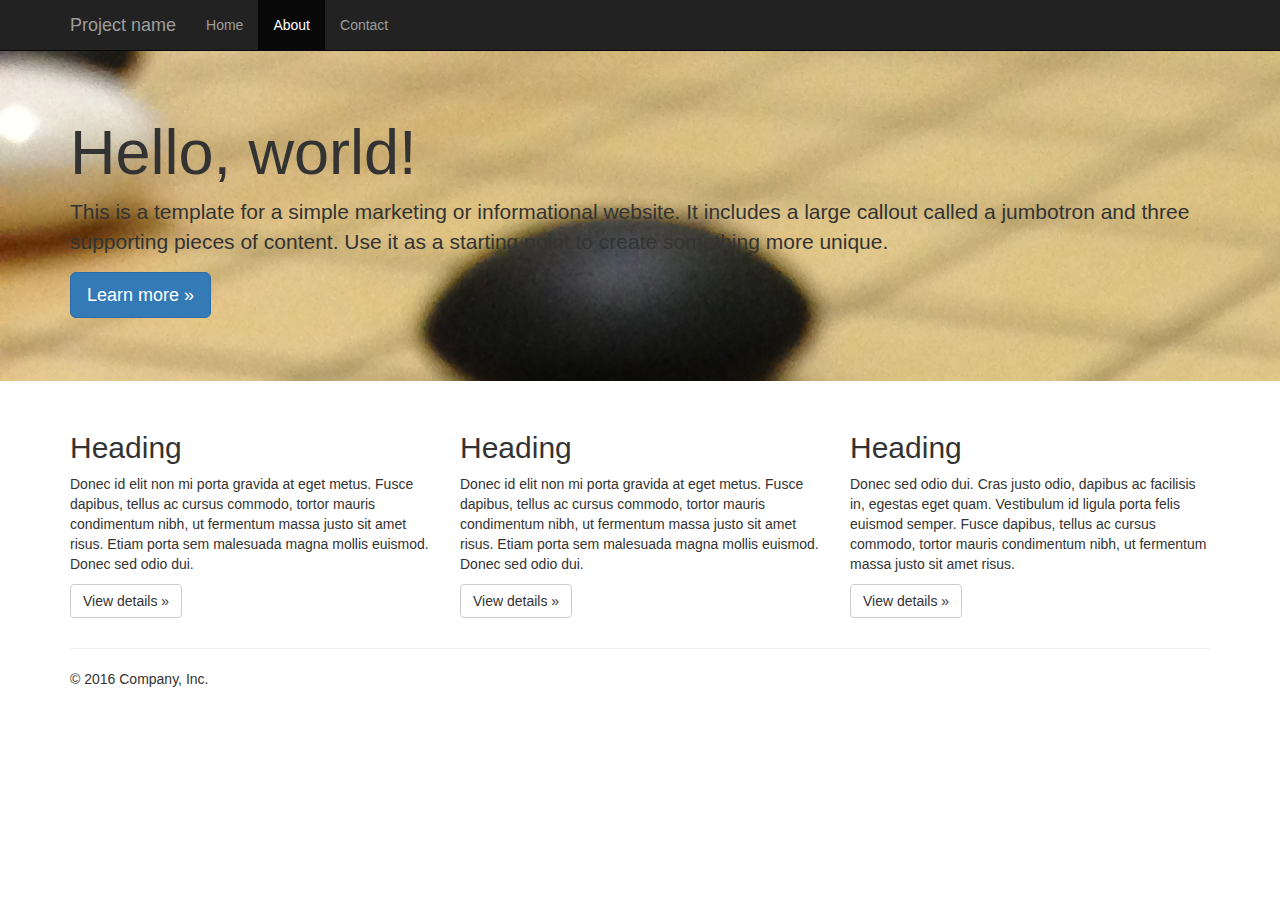
==== about.html @ a6fb61eb "Added website files." ====
<!DOCTYPE html>
<html lang="en">
  <head>
    <meta charset="utf-8">
    <meta http-equiv="X-UA-Compatible" content="IE=edge">
    <meta name="viewport" content="width=device-width, initial-scale=1">
    <!-- The above 3 meta tags *must* come first in the head; any other head content must come *after* these tags -->
    <meta name="description" content="">
    <meta name="author" content="">
    <link rel="icon" href="images/favicon.ico">

    <title>Reno Go Club - About Us</title>

    <!-- Bootstrap core CSS -->
    <link href="css/bootstrap.css" rel="stylesheet">

    <!-- IE10 viewport hack for Surface/desktop Windows 8 bug -->
    <link href="css/ie10-viewport-bug-workaround.css" rel="stylesheet">

    <!-- Custom styles for this template -->
    <link href="css/jumbotron.css" rel="stylesheet">
	
    <!-- HTML5 shim and Respond.js for IE8 support of HTML5 elements and media queries -->
    <!--[if lt IE 9]>
      <script src="https://oss.maxcdn.com/html5shiv/3.7.3/html5shiv.min.js"></script>
      <script src="https://oss.maxcdn.com/respond/1.4.2/respond.min.js"></script>
    <![endif]-->
  </head>

  <body>
    <nav class="navbar navbar-inverse navbar-fixed-top">
      <div class="container">
        <div class="navbar-header">
          <button type="button" class="navbar-toggle collapsed" data-toggle="collapse" data-target="#navbar" aria-expanded="false" aria-controls="navbar">
            <span class="sr-only">Toggle navigation</span>
            <span class="icon-bar"></span>
            <span class="icon-bar"></span>
            <span class="icon-bar"></span>
          </button>
          <a class="navbar-brand" href="#">Project name</a>
        </div>
        <div id="navbar" class="navbar-collapse collapse">
			<ul class="nav navbar-nav">
				<li><a href="index.html">Home</a></li>
				<li class="active"><a href="#">About</a></li>
				<li><a href="contact">Contact</a></li>
			</ul>
        </div><!--/.navbar-collapse -->
      </div>
    </nav>
	
    <!-- Main jumbotron for a primary marketing message or call to action -->
    <div class="jumbotron" style="background-image: url('images/pic-1.jpg');">
      <div class="container">
        <h1>Hello, world!</h1>
        <p>This is a template for a simple marketing or informational website. It includes a large callout called a jumbotron and three supporting pieces of content. Use it as a starting point to create something more unique.</p>
        <p><a class="btn btn-primary btn-lg" href="http://getbootstrap.com/examples/jumbotron/#" role="button">Learn more »</a></p>
      </div>
    </div>

    <div class="container">
      <!-- Example row of columns -->
      <div class="row">
        <div class="col-md-4">
          <h2>Heading</h2>
          <p>Donec id elit non mi porta gravida at eget metus. Fusce dapibus, tellus ac cursus commodo, tortor mauris condimentum nibh, ut fermentum massa justo sit amet risus. Etiam porta sem malesuada magna mollis euismod. Donec sed odio dui. </p>
          <p><a class="btn btn-default" href="http://getbootstrap.com/examples/jumbotron/#" role="button">View details »</a></p>
        </div>
        <div class="col-md-4">
          <h2>Heading</h2>
          <p>Donec id elit non mi porta gravida at eget metus. Fusce dapibus, tellus ac cursus commodo, tortor mauris condimentum nibh, ut fermentum massa justo sit amet risus. Etiam porta sem malesuada magna mollis euismod. Donec sed odio dui. </p>
          <p><a class="btn btn-default" href="http://getbootstrap.com/examples/jumbotron/#" role="button">View details »</a></p>
       </div>
        <div class="col-md-4">
          <h2>Heading</h2>
          <p>Donec sed odio dui. Cras justo odio, dapibus ac facilisis in, egestas eget quam. Vestibulum id ligula porta felis euismod semper. Fusce dapibus, tellus ac cursus commodo, tortor mauris condimentum nibh, ut fermentum massa justo sit amet risus.</p>
          <p><a class="btn btn-default" href="http://getbootstrap.com/examples/jumbotron/#" role="button">View details »</a></p>
        </div>
      </div>

      <hr>

      <footer>
        <p>© 2016 Company, Inc.</p>
      </footer>
    </div> <!-- /container -->


    <!-- Bootstrap core JavaScript
    ================================================== -->
    <!-- Placed at the end of the document so the pages load faster -->
    <script src="js/jquery.min.js"></script>
    <script>window.jQuery || document.write('<script src="../../assets/js/vendor/jquery.min.js"><\/script>')</script>
    <script src="js/bootstrap.min.js"></script>
    <!-- IE10 viewport hack for Surface/desktop Windows 8 bug -->
    <script src="js/ie10-viewport-bug-workaround.js"></script>
  

</body></html>
---- css/ie10-viewport-bug-workaround.css ----
/*!
 * IE10 viewport hack for Surface/desktop Windows 8 bug
 * Copyright 2014-2015 Twitter, Inc.
 * Licensed under MIT (https://github.com/twbs/bootstrap/blob/master/LICENSE)
 */

/*
 * See the Getting Started docs for more information:
 * http://getbootstrap.com/getting-started/#support-ie10-width
 */
@-ms-viewport     { width: device-width; }
@-o-viewport      { width: device-width; }
@viewport         { width: device-width; }
---- css/jumbotron.css ----
/* Move down content because we have a fixed navbar that is 50px tall */
body {
  padding-top: 50px;
  padding-bottom: 20px;
}
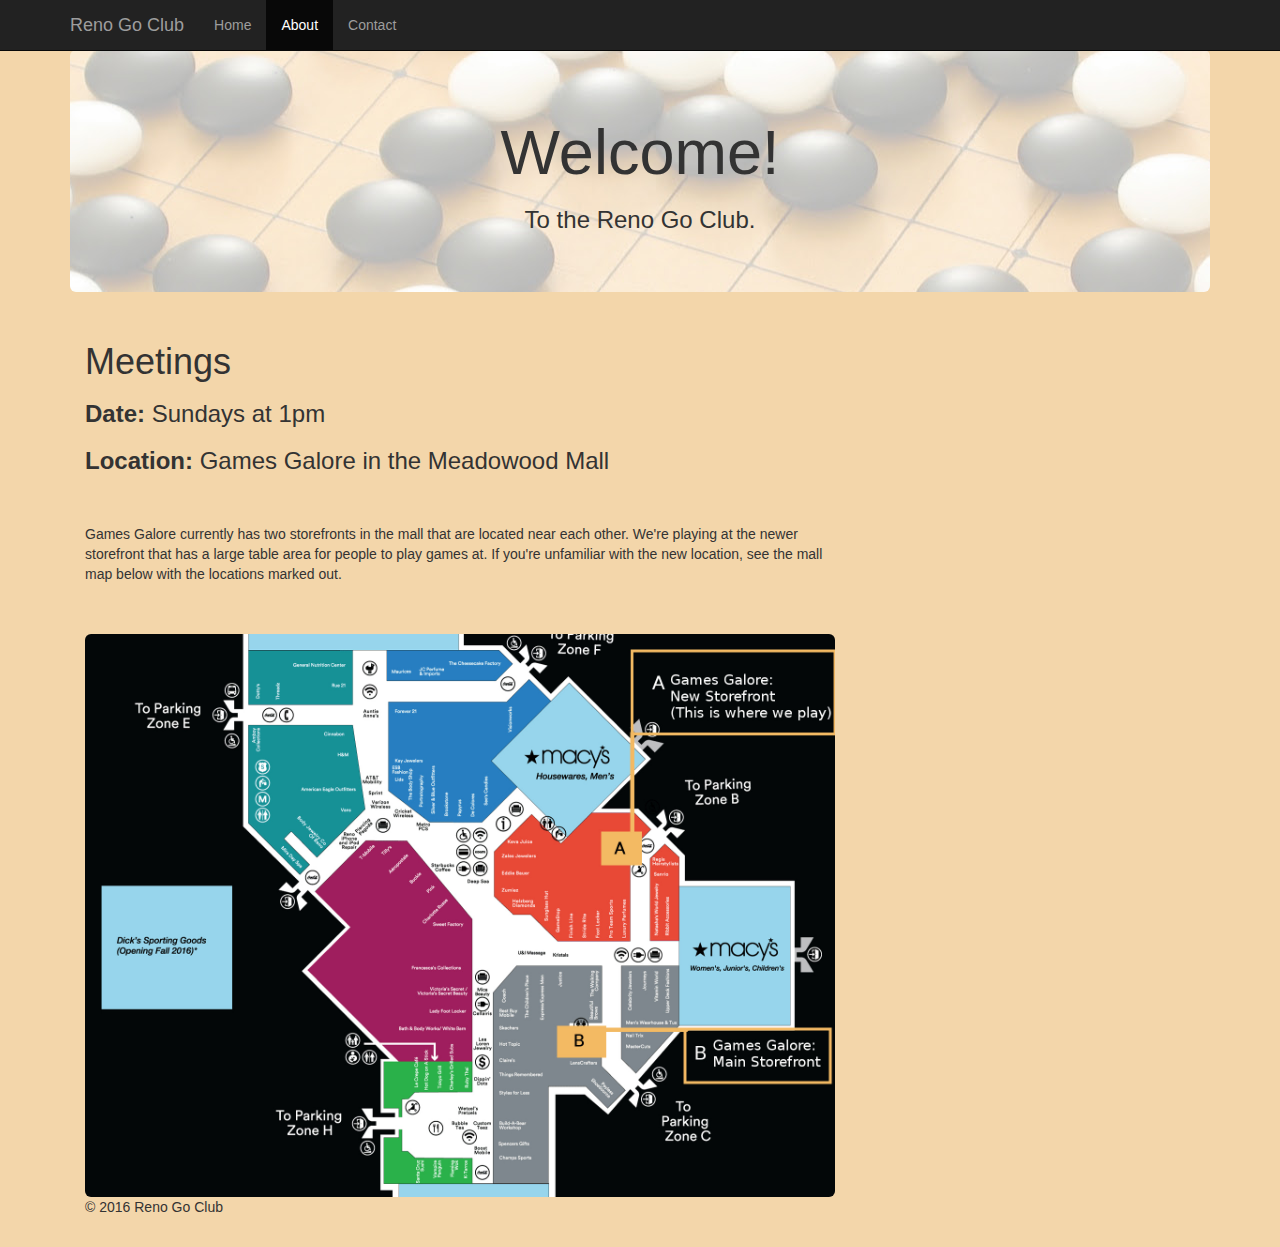
==== commit a5a59e85: "Finished About page" ====
--- a/about.html
+++ b/about.html
@@ -37,54 +37,49 @@
             <span class="icon-bar"></span>
             <span class="icon-bar"></span>
           </button>
-          <a class="navbar-brand" href="#">Project name</a>
+          <a class="navbar-brand" href="index.html">Reno Go Club</a>
         </div>
         <div id="navbar" class="navbar-collapse collapse">
 			<ul class="nav navbar-nav">
 				<li><a href="index.html">Home</a></li>
 				<li class="active"><a href="#">About</a></li>
-				<li><a href="contact">Contact</a></li>
+				<li><a href="#">Contact</a></li>
 			</ul>
         </div><!--/.navbar-collapse -->
       </div>
     </nav>
 	
     <!-- Main jumbotron for a primary marketing message or call to action -->
-    <div class="jumbotron" style="background-image: url('images/pic-1.jpg');">
-      <div class="container">
-        <h1>Hello, world!</h1>
-        <p>This is a template for a simple marketing or informational website. It includes a large callout called a jumbotron and three supporting pieces of content. Use it as a starting point to create something more unique.</p>
-        <p><a class="btn btn-primary btn-lg" href="http://getbootstrap.com/examples/jumbotron/#" role="button">Learn more »</a></p>
-      </div>
+<div class="container">
+	<div class="jumbotron" style="
+  background-color: #f3d6aa; background-image: url('images/pic-4-1.jpg'); background-repeat: no-repeat; background-position: center; background-attachment: fixed; text-align: center;">
+        <h1>Welcome!</h1>
+        <h3>To the Reno Go Club.</h3>
     </div>
 
     <div class="container">
       <!-- Example row of columns -->
       <div class="row">
-        <div class="col-md-4">
-          <h2>Heading</h2>
-          <p>Donec id elit non mi porta gravida at eget metus. Fusce dapibus, tellus ac cursus commodo, tortor mauris condimentum nibh, ut fermentum massa justo sit amet risus. Etiam porta sem malesuada magna mollis euismod. Donec sed odio dui. </p>
-          <p><a class="btn btn-default" href="http://getbootstrap.com/examples/jumbotron/#" role="button">View details »</a></p>
+	  
+        <div class="col-lg-8 col-md-8 col-sm-6 col-xs-6">
+          <h1>Meetings</h1>
+          <h3><strong>Date:</strong> Sundays at 1pm</h3>
+		  <h3><strong>Location:</strong> Games Galore in the Meadowood Mall</h3>
+		  <br></br>
+		  <p>Games Galore currently has two storefronts in the mall that are located near each other. We're playing at the newer storefront that has a large table area for people to play games at. If you're unfamiliar with the new location, see the mall map below with the locations marked out.</p>
+		  <br></br>
+		  <img src="images/mall-map.jpg" class="img-rounded" alt="Cinque Terre" width="100%" height="auto">
         </div>
-        <div class="col-md-4">
-          <h2>Heading</h2>
-          <p>Donec id elit non mi porta gravida at eget metus. Fusce dapibus, tellus ac cursus commodo, tortor mauris condimentum nibh, ut fermentum massa justo sit amet risus. Etiam porta sem malesuada magna mollis euismod. Donec sed odio dui. </p>
-          <p><a class="btn btn-default" href="http://getbootstrap.com/examples/jumbotron/#" role="button">View details »</a></p>
+		
+        <div class="col-lg-4 col-md-4 col-sm-6 col-xs-6">
+			<iframe src="https://www.facebook.com/plugins/page.php?href=https%3A%2F%2Fwww.facebook.com%2FReno-Go-Club-213511601993231%2F%3Ffref%3Dts&tabs=timeline&width=340&height=800&small_header=false&adapt_container_width=true&hide_cover=false&show_facepile=true&appId" width="340" height="800" style="border:none;overflow:hidden" scrolling="no" frameborder="0" allowTransparency="true"></iframe>
        </div>
-        <div class="col-md-4">
-          <h2>Heading</h2>
-          <p>Donec sed odio dui. Cras justo odio, dapibus ac facilisis in, egestas eget quam. Vestibulum id ligula porta felis euismod semper. Fusce dapibus, tellus ac cursus commodo, tortor mauris condimentum nibh, ut fermentum massa justo sit amet risus.</p>
-          <p><a class="btn btn-default" href="http://getbootstrap.com/examples/jumbotron/#" role="button">View details »</a></p>
-        </div>
-      </div>
-
-      <hr>
-
+	</div>
       <footer>
-        <p>© 2016 Company, Inc.</p>
+        <p>© 2016 Reno Go Club</p>
       </footer>
-    </div> <!-- /container -->
-
+</div><!-- /container -->
+</div>
 
     <!-- Bootstrap core JavaScript
     ================================================== -->
--- a/css/jumbotron.css
+++ b/css/jumbotron.css
@@ -2,4 +2,5 @@
 body {
   padding-top: 50px;
   padding-bottom: 20px;
+  background-color: #f3d6aa;
 }
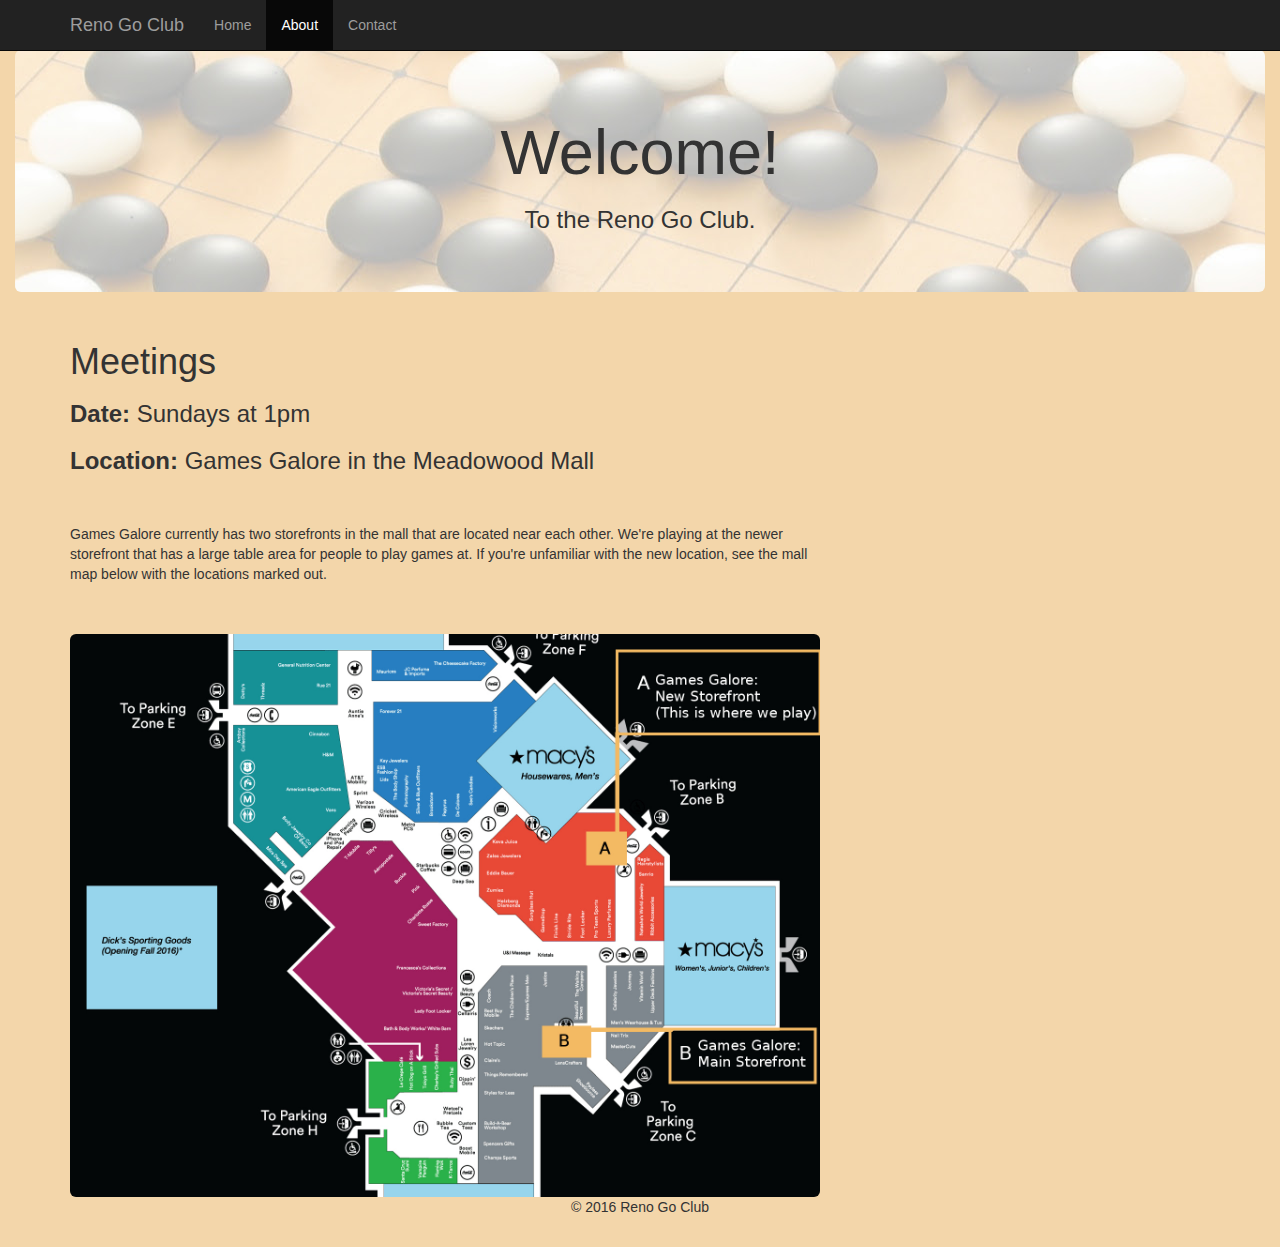
==== commit dacbcc9f: "Fixed issues with mobile device formatting" ====
--- a/about.html
+++ b/about.html
@@ -43,14 +43,14 @@
 			<ul class="nav navbar-nav">
 				<li><a href="index.html">Home</a></li>
 				<li class="active"><a href="#">About</a></li>
-				<li><a href="#">Contact</a></li>
+				<li><a href="https://www.facebook.com/Reno-Go-Club-213511601993231/">Contact</a></li>
 			</ul>
         </div><!--/.navbar-collapse -->
       </div>
     </nav>
 	
     <!-- Main jumbotron for a primary marketing message or call to action -->
-<div class="container">
+<div class="container-fluid">
 	<div class="jumbotron" style="
   background-color: #f3d6aa; background-image: url('images/pic-4-1.jpg'); background-repeat: no-repeat; background-position: center; background-attachment: fixed; text-align: center;">
         <h1>Welcome!</h1>
@@ -60,23 +60,44 @@
     <div class="container">
       <!-- Example row of columns -->
       <div class="row">
-	  
-        <div class="col-lg-8 col-md-8 col-sm-6 col-xs-6">
+			
+		<span class="visible-xs-block visible-sm-block">
+		<div class="col-md-4">
+			<div style="display: flex; align-items: center;">
+			<iframe src="https://www.facebook.com/plugins/page.php?href=https%3A%2F%2Fwww.facebook.com%2FReno-Go-Club-213511601993231%2F%3Ffref%3Dts&tabs&width=340&height=70&small_header=true&adapt_container_width=true&hide_cover=false&show_facepile=false&appId" width="100%" height="70px" style="border:none;overflow:hidden" scrolling="no" frameborder="0" allowTransparency="true"></iframe>
+			&nbsp;
+			</div>
+		</div>
+		</span>
+			
+		<div class="clearfix visible-xs-block visible-sm-block">&nbsp;</div>
+		
+        <div class="col-md-8">
           <h1>Meetings</h1>
           <h3><strong>Date:</strong> Sundays at 1pm</h3>
 		  <h3><strong>Location:</strong> Games Galore in the Meadowood Mall</h3>
 		  <br></br>
 		  <p>Games Galore currently has two storefronts in the mall that are located near each other. We're playing at the newer storefront that has a large table area for people to play games at. If you're unfamiliar with the new location, see the mall map below with the locations marked out.</p>
 		  <br></br>
-		  <img src="images/mall-map.jpg" class="img-rounded" alt="Cinque Terre" width="100%" height="auto">
+		  
+		  <img id="myImg" src="images/mall-map.jpg" class="img-rounded" width="100%" height="auto" data-toggle="modal" data-target="#myModal">
+		  <div id="myModal" class="modal fade">
+			<div class="modal-content">
+			<div class="modal-body">
+				<img src="images/mall-map.jpg" width="100%" data-toggle="modal" data-target="#myModal">
+			</div>
+			</div>
+		  </div>
         </div>
 		
-        <div class="col-lg-4 col-md-4 col-sm-6 col-xs-6">
+		<span class="hidden-xs hidden-sm">
+        <div class="col-md-4">
 			<iframe src="https://www.facebook.com/plugins/page.php?href=https%3A%2F%2Fwww.facebook.com%2FReno-Go-Club-213511601993231%2F%3Ffref%3Dts&tabs=timeline&width=340&height=800&small_header=false&adapt_container_width=true&hide_cover=false&show_facepile=true&appId" width="340" height="800" style="border:none;overflow:hidden" scrolling="no" frameborder="0" allowTransparency="true"></iframe>
        </div>
+	   </span>
 	</div>
       <footer>
-        <p>© 2016 Reno Go Club</p>
+        <p style="text-align: center;">© 2016 Reno Go Club</p>
       </footer>
 </div><!-- /container -->
 </div>
